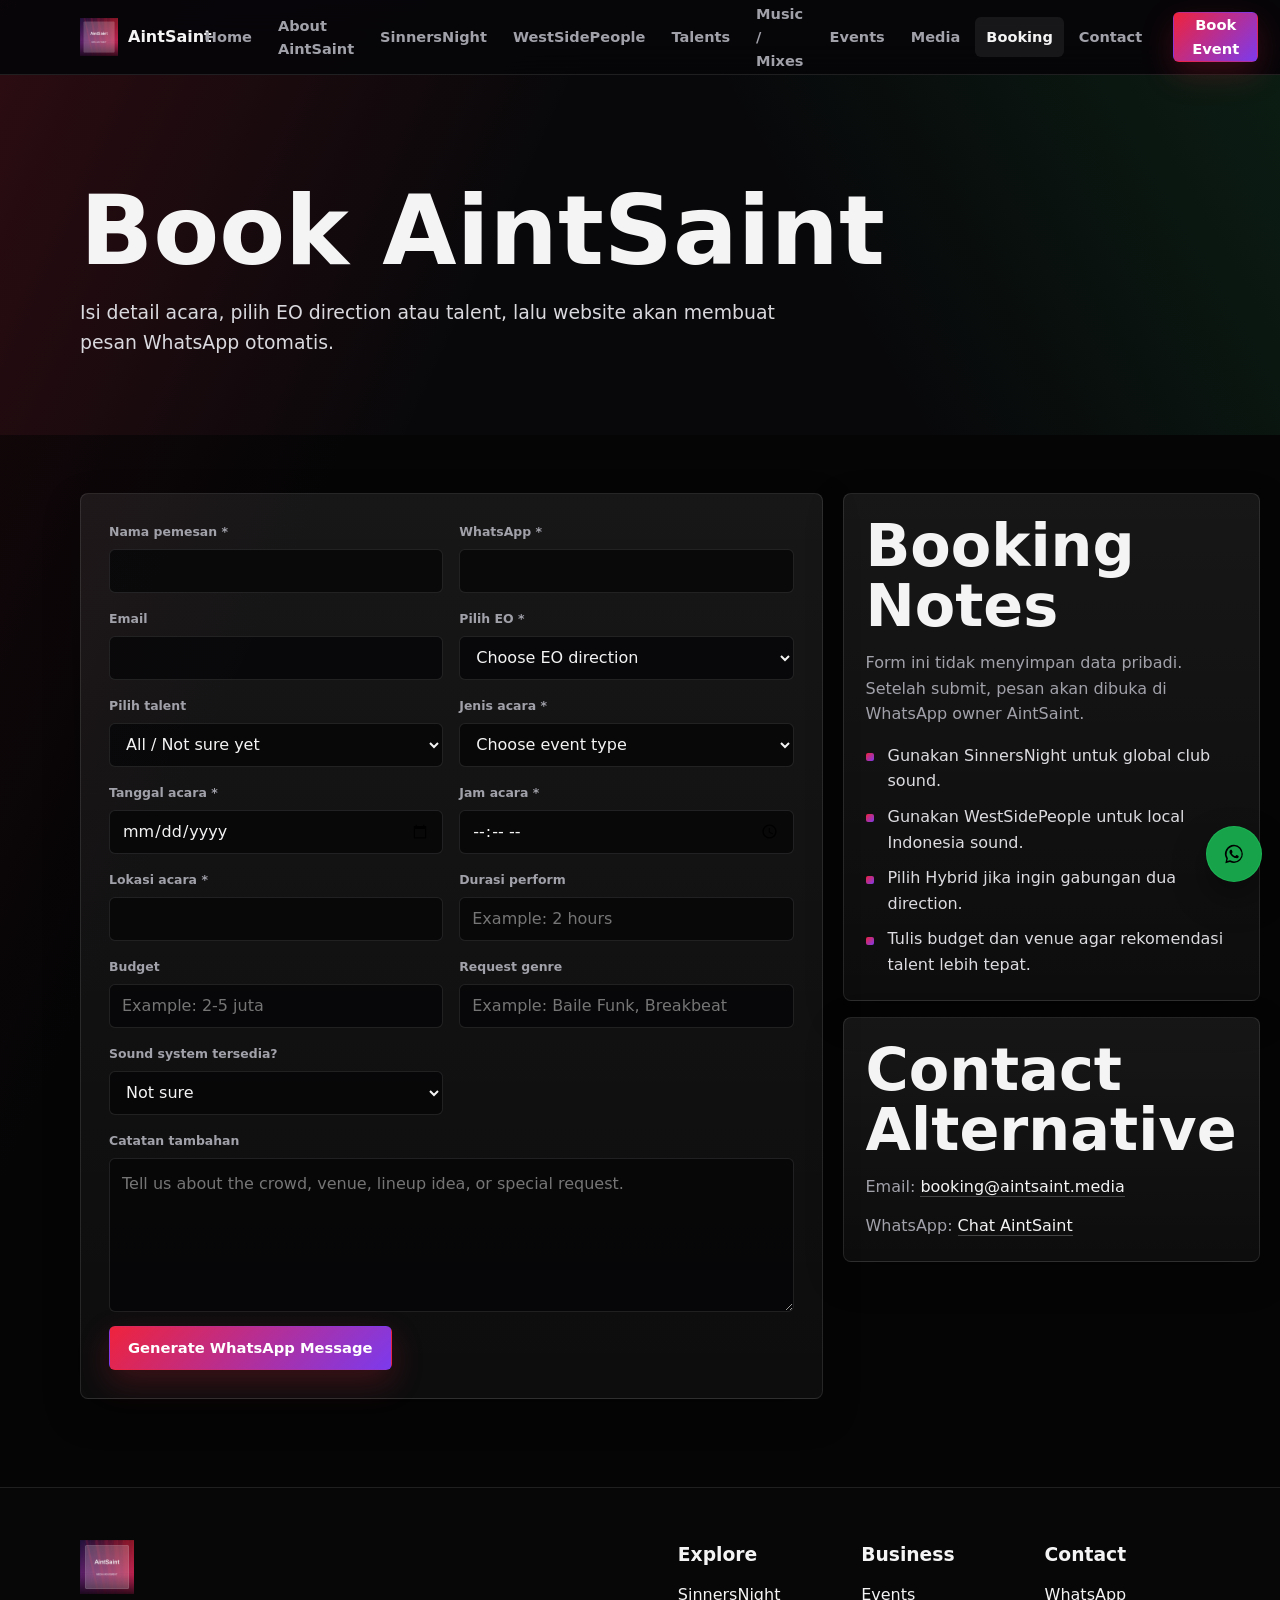
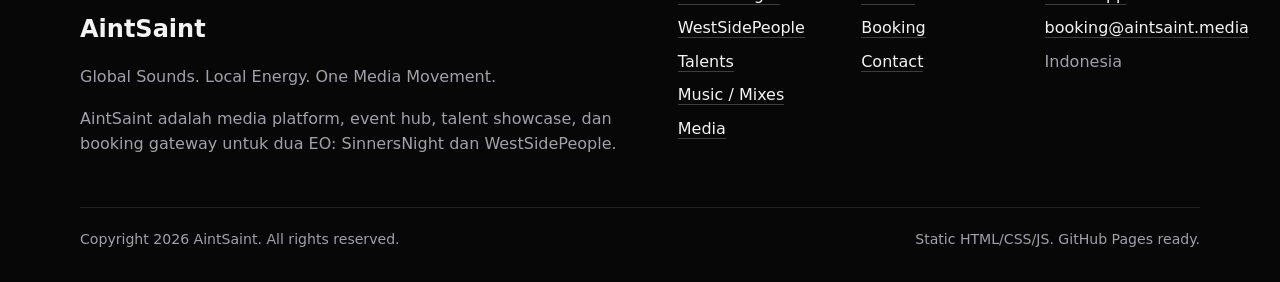
==== booking.html @ 56b997b6 "Initial AintSaint static site" ====
﻿<!doctype html>
<html lang="id">
  <head>
    <meta charset="utf-8">
    <meta name="viewport" content="width=device-width, initial-scale=1">
    <title>Book AintSaint</title>
    <meta name="description" content="Booking AintSaint, SinnersNight, WestSidePeople, atau talent DJ via WhatsApp.">
    <meta property="og:title" content="Book AintSaint">
    <meta property="og:description" content="Isi form booking dan website akan generate pesan WhatsApp otomatis.">
    <meta property="og:image" content="assets/img/hero/home-hero.jpg">
    <link rel="icon" href="assets/img/logos/aintsaint-logo.png">
    <link rel="stylesheet" href="assets/css/style.css">
    <link rel="stylesheet" href="assets/css/animations.css">
    <link rel="stylesheet" href="assets/css/responsive.css">
  </head>
  <body data-page="booking">
    <div id="site-header"></div>
    <main>
      <section class="hero hero--subpage">
        <div class="container hero__simple reveal">
          <h1>Book AintSaint</h1>
          <p>Isi detail acara, pilih EO direction atau talent, lalu website akan membuat pesan WhatsApp otomatis.</p>
        </div>
      </section>

      <section class="section section--tight">
        <div class="container booking-layout">
          <form class="booking-form card reveal" id="booking-form" novalidate>
            <div class="form-grid">
              <label>
                <span>Nama pemesan *</span>
                <input name="name" type="text" autocomplete="name" required>
              </label>
              <label>
                <span>WhatsApp *</span>
                <input name="whatsapp" type="tel" autocomplete="tel" required>
              </label>
              <label>
                <span>Email</span>
                <input name="email" type="email" autocomplete="email">
              </label>
              <label>
                <span>Pilih EO *</span>
                <select name="eo" required>
                  <option value="">Choose EO direction</option>
                  <option value="SinnersNight">SinnersNight</option>
                  <option value="WestSidePeople">WestSidePeople</option>
                  <option value="Hybrid">Hybrid / AintSaint Collaboration</option>
                </select>
              </label>
              <label>
                <span>Pilih talent</span>
                <select name="talent" id="booking-talent">
                  <option value="All / Not sure yet">All / Not sure yet</option>
                </select>
              </label>
              <label>
                <span>Jenis acara *</span>
                <select name="eventType" required>
                  <option value="">Choose event type</option>
                  <option value="Coffee shop">Coffee shop</option>
                  <option value="Club">Club</option>
                  <option value="Private party">Private party</option>
                  <option value="Campus event">Campus event</option>
                  <option value="Festival">Festival</option>
                  <option value="Brand event">Brand event</option>
                  <option value="Community event">Community event</option>
                  <option value="Other">Other</option>
                </select>
              </label>
              <label>
                <span>Tanggal acara *</span>
                <input name="eventDate" type="date" required>
              </label>
              <label>
                <span>Jam acara *</span>
                <input name="eventTime" type="time" required>
              </label>
              <label>
                <span>Lokasi acara *</span>
                <input name="location" type="text" required>
              </label>
              <label>
                <span>Durasi perform</span>
                <input name="duration" type="text" placeholder="Example: 2 hours">
              </label>
              <label>
                <span>Budget</span>
                <input name="budget" type="text" placeholder="Example: 2-5 juta">
              </label>
              <label>
                <span>Request genre</span>
                <input name="genreRequest" type="text" placeholder="Example: Baile Funk, Breakbeat">
              </label>
              <label>
                <span>Sound system tersedia?</span>
                <select name="soundSystem">
                  <option value="Not sure">Not sure</option>
                  <option value="Yes">Yes</option>
                  <option value="No">No</option>
                </select>
              </label>
              <input name="eventReference" id="booking-event-reference" type="hidden">
              <label class="form-full">
                <span>Catatan tambahan</span>
                <textarea name="notes" rows="5" placeholder="Tell us about the crowd, venue, lineup idea, or special request."></textarea>
              </label>
            </div>
            <p class="form-message" id="booking-message" aria-live="polite"></p>
            <button class="btn btn-primary" type="submit">Generate WhatsApp Message</button>
          </form>

          <aside class="booking-notes reveal">
            <div class="card">
              <h2>Booking Notes</h2>
              <p>Form ini tidak menyimpan data pribadi. Setelah submit, pesan akan dibuka di WhatsApp owner AintSaint.</p>
              <ul class="check-list">
                <li>Gunakan SinnersNight untuk global club sound.</li>
                <li>Gunakan WestSidePeople untuk local Indonesia sound.</li>
                <li>Pilih Hybrid jika ingin gabungan dua direction.</li>
                <li>Tulis budget dan venue agar rekomendasi talent lebih tepat.</li>
              </ul>
            </div>
            <div class="card contact-alt">
              <h2>Contact Alternative</h2>
              <p>Email: <a href="mailto:booking@aintsaint.media" data-setting-email>booking@aintsaint.media</a></p>
              <p>WhatsApp: <a href="#" data-whatsapp-link>Chat AintSaint</a></p>
            </div>
          </aside>
        </div>
      </section>
    </main>
    <div id="site-footer"></div>
    <a class="floating-whatsapp" href="booking.html" aria-label="Chat WhatsApp AintSaint" data-whatsapp-link><img src="assets/icons/whatsapp.svg" alt=""></a>
    <script src="assets/js/data-loader.js"></script>
    <script src="assets/js/utils.js"></script>
    <script src="assets/js/main.js"></script>
    <script src="assets/js/booking.js"></script>
  </body>
</html>
---- assets/css/style.css ----
﻿:root {
  --color-bg: #050506;
  --color-bg-soft: #0d0d10;
  --color-card: #141418;
  --color-card-soft: #1b1b22;
  --color-text: #f4f4f5;
  --color-muted: #a1a1aa;
  --color-border: rgba(255, 255, 255, 0.1);
  --color-primary: #ef233c;
  --color-secondary: #7c3aed;
  --color-accent: #facc15;
  --color-green: #22c55e;
  --gradient-sw: linear-gradient(135deg, #ef233c, #7c3aed);
  --gradient-sinners: linear-gradient(135deg, #ef233c, #7c3aed);
  --gradient-westside: linear-gradient(135deg, #facc15, #22c55e);
  --shadow-soft: 0 18px 48px rgba(0, 0, 0, 0.32);
  --shadow-card: 0 14px 36px rgba(0, 0, 0, 0.28);
  --radius: 8px;
  --header-height: 74px;
}

* {
  box-sizing: border-box;
}

html {
  scroll-behavior: smooth;
}

body {
  margin: 0;
  font-family: Inter, system-ui, -apple-system, BlinkMacSystemFont, "Segoe UI", sans-serif;
  color: var(--color-text);
  background:
    linear-gradient(180deg, rgba(124, 58, 237, 0.08), transparent 24rem),
    linear-gradient(115deg, rgba(239, 35, 60, 0.08), transparent 32rem),
    var(--color-bg);
  line-height: 1.6;
  min-width: 320px;
  overflow-x: hidden;
}

body.menu-open {
  overflow: hidden;
}

img {
  max-width: 100%;
  display: block;
}

a {
  color: inherit;
  text-decoration: none;
}

button,
input,
select,
textarea {
  font: inherit;
}

button {
  color: inherit;
}

main {
  min-height: 70vh;
}

.container {
  width: min(1120px, calc(100% - 32px));
  margin-inline: auto;
}

.narrow {
  width: min(840px, calc(100% - 32px));
}

.site-header {
  position: sticky;
  top: 0;
  z-index: 50;
  min-height: var(--header-height);
  border-bottom: 1px solid var(--color-border);
  background: rgba(5, 5, 6, 0.84);
  backdrop-filter: blur(18px);
}

.site-header__inner {
  min-height: var(--header-height);
  display: flex;
  align-items: center;
  justify-content: space-between;
  gap: 20px;
}

.brand {
  display: inline-flex;
  align-items: center;
  gap: 10px;
  font-weight: 800;
  letter-spacing: 0;
  white-space: nowrap;
}

.brand img {
  width: 38px;
  height: 38px;
  object-fit: contain;
}

.navbar {
  display: flex;
  align-items: center;
  gap: 4px;
}

.navbar a,
.mobile-menu a {
  min-height: 40px;
  display: inline-flex;
  align-items: center;
  border-radius: 6px;
  color: var(--color-muted);
  font-size: 0.91rem;
  font-weight: 650;
}

.navbar a {
  padding: 0 11px;
}

.navbar a:hover,
.navbar a.is-active,
.mobile-menu a:hover,
.mobile-menu a.is-active {
  color: var(--color-text);
  background: rgba(255, 255, 255, 0.07);
}

.nav-toggle {
  width: 44px;
  height: 44px;
  display: none;
  align-items: center;
  justify-content: center;
  gap: 4px;
  flex-direction: column;
  border: 1px solid var(--color-border);
  border-radius: 6px;
  background: rgba(255, 255, 255, 0.04);
  cursor: pointer;
}

.nav-toggle span {
  width: 18px;
  height: 2px;
  border-radius: 999px;
  background: var(--color-text);
}

.mobile-menu {
  display: none;
  border-top: 1px solid var(--color-border);
  background: rgba(5, 5, 6, 0.98);
}

.mobile-menu__inner {
  display: grid;
  gap: 8px;
  padding: 16px 0 20px;
}

.mobile-menu a {
  padding: 0 12px;
}

.btn {
  display: inline-flex;
  min-height: 44px;
  align-items: center;
  justify-content: center;
  gap: 8px;
  border: 1px solid transparent;
  border-radius: 6px;
  padding: 0 18px;
  font-size: 0.92rem;
  font-weight: 760;
  letter-spacing: 0;
  text-align: center;
  cursor: pointer;
  transition: transform 180ms ease, border-color 180ms ease, background 180ms ease, color 180ms ease;
}

.btn:hover {
  transform: translateY(-1px);
}

.btn-primary {
  background: var(--gradient-sinners);
  color: white;
  box-shadow: 0 12px 32px rgba(239, 35, 60, 0.22);
}

.btn-secondary {
  background: rgba(124, 58, 237, 0.18);
  border-color: rgba(124, 58, 237, 0.52);
  color: #efe9ff;
}

.btn-accent {
  background: var(--gradient-westside);
  color: #080808;
  box-shadow: 0 12px 32px rgba(250, 204, 21, 0.14);
}

.btn-ghost {
  background: rgba(255, 255, 255, 0.05);
  border-color: var(--color-border);
  color: var(--color-text);
}

.btn-light {
  background: var(--color-text);
  color: #08080a;
}

.text-link {
  display: inline-flex;
  align-items: center;
  min-height: 40px;
  color: var(--color-text);
  font-size: 0.94rem;
  font-weight: 760;
  border-bottom: 1px solid rgba(255, 255, 255, 0.38);
}

.hero {
  position: relative;
  min-height: min(760px, 82svh);
  display: flex;
  align-items: center;
  padding: 86px 0 72px;
  overflow: hidden;
}

.hero--subpage {
  min-height: 360px;
  padding: 88px 0 54px;
  background:
    linear-gradient(115deg, rgba(239, 35, 60, 0.15), transparent 40%),
    linear-gradient(240deg, rgba(34, 197, 94, 0.11), transparent 38%),
    #08080a;
}

.hero--image {
  background-size: cover;
  background-position: center;
}

.hero--home {
  background-image:
    linear-gradient(90deg, rgba(5, 5, 6, 0.96) 0%, rgba(5, 5, 6, 0.78) 48%, rgba(5, 5, 6, 0.3) 100%),
    url("../img/hero/home-hero.jpg");
}

.hero--sinners {
  background-image:
    linear-gradient(90deg, rgba(5, 5, 6, 0.95) 0%, rgba(31, 5, 20, 0.82) 48%, rgba(5, 5, 6, 0.3) 100%),
    url("../img/hero/sinnersnight-hero.jpg");
}

.hero--westside {
  background-image:
    linear-gradient(90deg, rgba(5, 5, 6, 0.95) 0%, rgba(28, 24, 4, 0.8) 48%, rgba(5, 5, 6, 0.3) 100%),
    url("../img/hero/westsidepeople-hero.jpg");
}

.hero__grid {
  display: grid;
  grid-template-columns: minmax(0, 1.14fr) minmax(280px, 0.86fr);
  align-items: end;
  gap: 44px;
}

.hero__copy {
  max-width: 760px;
}

.hero__logo {
  width: 76px;
  height: 76px;
  object-fit: contain;
  margin-bottom: 24px;
}

.hero h1,
.hero__simple h1 {
  margin: 0;
  font-size: clamp(3.4rem, 10vw, 7.8rem);
  line-height: 0.92;
  letter-spacing: 0;
}

.hero__simple h1 {
  font-size: clamp(2.8rem, 8vw, 6rem);
}

.hero__tagline {
  margin: 18px 0 0;
  font-size: clamp(1.25rem, 2.3vw, 2rem);
  line-height: 1.2;
  color: var(--color-text);
  font-weight: 760;
}

.hero__lead,
.hero__simple p {
  margin: 22px 0 0;
  max-width: 720px;
  color: #d9d9de;
  font-size: clamp(1rem, 1.7vw, 1.18rem);
}

.hero__actions {
  display: flex;
  flex-wrap: wrap;
  gap: 12px;
  margin-top: 30px;
}

.hero__panel {
  display: grid;
  gap: 14px;
}

.signal-card,
.card {
  border: 1px solid var(--color-border);
  border-radius: var(--radius);
  background: linear-gradient(180deg, rgba(255, 255, 255, 0.075), rgba(255, 255, 255, 0.035));
  box-shadow: var(--shadow-card);
}

.signal-card {
  padding: 26px;
  background: linear-gradient(180deg, rgba(20, 20, 24, 0.94), rgba(20, 20, 24, 0.82));
}

.signal-card span,
.label {
  display: block;
  color: var(--color-muted);
  font-size: 0.78rem;
  font-weight: 820;
  letter-spacing: 0.06em;
  text-transform: uppercase;
}

.signal-card strong {
  display: block;
  margin-top: 10px;
  font-size: clamp(1.9rem, 5vw, 3.5rem);
  line-height: 1;
}

.signal-card p {
  margin: 16px 0 0;
  color: #d1d1d6;
}

.signal-card--westside strong {
  color: var(--color-accent);
}

.signal-row {
  display: grid;
  grid-template-columns: repeat(3, 1fr);
  gap: 10px;
}

.signal-row div {
  min-height: 92px;
  padding: 18px;
  border: 1px solid var(--color-border);
  border-radius: var(--radius);
  background: rgba(255, 255, 255, 0.045);
}

.signal-row strong,
.signal-row span {
  display: block;
}

.signal-row strong {
  font-size: 1.7rem;
  line-height: 1;
}

.signal-row span {
  margin-top: 8px;
  color: var(--color-muted);
  font-size: 0.76rem;
  font-weight: 720;
}

.section {
  padding: 88px 0;
}

.section--tight {
  padding-top: 58px;
}

.section--soft {
  background: linear-gradient(180deg, rgba(255, 255, 255, 0.035), rgba(255, 255, 255, 0.01));
  border-block: 1px solid rgba(255, 255, 255, 0.055);
}

.section--cta {
  padding-top: 50px;
}

.section-header {
  display: flex;
  align-items: end;
  justify-content: space-between;
  gap: 24px;
  margin-bottom: 30px;
}

.section-header--center {
  display: block;
  text-align: center;
  margin-bottom: 0;
}

.section-header h2,
.card h2,
.feature-band h2,
.cta-band h2 {
  margin: 0;
  font-size: clamp(2rem, 4.6vw, 3.7rem);
  line-height: 1.02;
  letter-spacing: 0;
}

.section-header p,
.card p,
.feature-band p,
.cta-band p {
  margin: 14px 0 0;
  color: var(--color-muted);
  max-width: 720px;
}

.split-brand-grid {
  display: grid;
  grid-template-columns: repeat(2, minmax(0, 1fr));
  gap: 18px;
}

.brand-card {
  min-height: 460px;
  display: flex;
  flex-direction: column;
  justify-content: space-between;
  gap: 26px;
  padding: clamp(24px, 4vw, 42px);
  border: 1px solid var(--color-border);
  border-radius: var(--radius);
  overflow: hidden;
  box-shadow: var(--shadow-soft);
}

.brand-card--sinners {
  background:
    linear-gradient(140deg, rgba(239, 35, 60, 0.22), rgba(124, 58, 237, 0.12) 48%, rgba(255, 255, 255, 0.04)),
    #121216;
}

.brand-card--westside {
  background:
    linear-gradient(140deg, rgba(250, 204, 21, 0.22), rgba(34, 197, 94, 0.12) 54%, rgba(255, 255, 255, 0.04)),
    #121216;
}

.brand-card h2 {
  margin: 12px 0 0;
  font-size: clamp(2.4rem, 6vw, 5rem);
  line-height: 0.95;
  letter-spacing: 0;
}

.brand-card p {
  max-width: 560px;
  color: #dddddf;
}

.tag-cloud {
  display: flex;
  flex-wrap: wrap;
  gap: 8px;
}

.tag-cloud span,
.badge {
  display: inline-flex;
  align-items: center;
  min-height: 28px;
  border: 1px solid var(--color-border);
  border-radius: 6px;
  padding: 4px 9px;
  background: rgba(255, 255, 255, 0.055);
  color: #e6e6ea;
  font-size: 0.78rem;
  font-weight: 720;
}

.tag-cloud--large span {
  min-height: 38px;
  padding: 7px 12px;
  font-size: 0.9rem;
}

.badge--sinners {
  border-color: rgba(239, 35, 60, 0.42);
  color: #ffb7c0;
}

.badge--westside {
  border-color: rgba(250, 204, 21, 0.45);
  color: #ffe891;
}

.badge--hybrid {
  border-color: rgba(34, 197, 94, 0.45);
  color: #b8ffd3;
}

.card-grid,
.mix-grid,
.event-grid,
.service-grid,
.contact-grid {
  display: grid;
  grid-template-columns: repeat(3, minmax(0, 1fr));
  gap: 18px;
}

.mix-grid {
  grid-template-columns: repeat(3, minmax(0, 1fr));
}

.event-grid {
  grid-template-columns: repeat(2, minmax(0, 1fr));
}

.service-grid--compact {
  grid-template-columns: repeat(4, minmax(0, 1fr));
}

.card {
  padding: 22px;
}

.talent-card,
.mix-card,
.event-card,
.service-card,
.contact-card {
  position: relative;
  min-width: 0;
  border: 1px solid var(--color-border);
  border-radius: var(--radius);
  background: linear-gradient(180deg, rgba(255, 255, 255, 0.065), rgba(255, 255, 255, 0.028));
  overflow: hidden;
  box-shadow: var(--shadow-card);
}

.talent-card {
  display: flex;
  flex-direction: column;
}

.talent-card__image {
  aspect-ratio: 4 / 5;
  width: 100%;
  object-fit: cover;
  background: var(--color-card-soft);
}

.talent-card__body,
.mix-card__body,
.event-card__body,
.service-card {
  padding: 18px;
}

.talent-card h3,
.mix-card h3,
.event-card h3,
.service-card h3,
.contact-card strong {
  margin: 0;
  font-size: 1.22rem;
  line-height: 1.22;
}

.talent-card p,
.mix-card p,
.event-card p,
.service-card p {
  margin: 10px 0 0;
  color: var(--color-muted);
  font-size: 0.94rem;
}

.talent-card__meta,
.mix-card__meta,
.event-card__meta {
  display: flex;
  flex-wrap: wrap;
  gap: 8px;
  margin-bottom: 12px;
}

.talent-card__actions,
.mix-card__actions,
.event-card__actions {
  display: flex;
  flex-wrap: wrap;
  gap: 10px;
  margin-top: 18px;
}

.social-row {
  display: flex;
  flex-wrap: wrap;
  gap: 8px;
  margin-top: 16px;
}

.social-row a {
  width: 34px;
  height: 34px;
  display: inline-flex;
  align-items: center;
  justify-content: center;
  border: 1px solid var(--color-border);
  border-radius: 6px;
  background: rgba(255, 255, 255, 0.04);
}

.social-row img {
  width: 17px;
  height: 17px;
}

.mix-card__thumb,
.event-card__poster {
  aspect-ratio: 16 / 10;
  width: 100%;
  object-fit: cover;
  background: var(--color-card-soft);
}

.event-card__poster {
  aspect-ratio: 16 / 11;
}

.mix-card__topline,
.event-card__topline {
  display: flex;
  justify-content: space-between;
  gap: 10px;
  align-items: center;
  margin-bottom: 12px;
  color: var(--color-muted);
  font-size: 0.78rem;
  font-weight: 760;
  text-transform: uppercase;
  letter-spacing: 0.04em;
}

.featured-mix {
  min-height: 1px;
}

.featured-mix .mix-card {
  display: grid;
  grid-template-columns: minmax(260px, 0.9fr) minmax(0, 1.1fr);
  align-items: stretch;
}

.featured-mix .mix-card__thumb {
  height: 100%;
  aspect-ratio: auto;
}

.feature-band,
.cta-band {
  border: 1px solid var(--color-border);
  border-radius: var(--radius);
  background:
    linear-gradient(135deg, rgba(239, 35, 60, 0.16), rgba(124, 58, 237, 0.08) 48%, rgba(255, 255, 255, 0.04)),
    #111116;
  padding: clamp(24px, 4vw, 42px);
  box-shadow: var(--shadow-soft);
}

.feature-band--sinners {
  background: linear-gradient(135deg, rgba(239, 35, 60, 0.2), rgba(124, 58, 237, 0.12)), #111116;
}

.feature-band--westside {
  background: linear-gradient(135deg, rgba(250, 204, 21, 0.2), rgba(34, 197, 94, 0.12)), #111116;
}

.cta-band {
  display: flex;
  align-items: center;
  justify-content: space-between;
  gap: 24px;
}

.reason-grid {
  display: grid;
  grid-template-columns: repeat(3, minmax(0, 1fr));
  gap: 12px;
  margin-top: 24px;
}

.reason-grid div,
.stacked-list div,
.process-list div {
  border: 1px solid var(--color-border);
  border-radius: 6px;
  padding: 16px;
  background: rgba(255, 255, 255, 0.045);
  color: #e9e9ec;
  font-weight: 680;
}

.two-column {
  display: grid;
  grid-template-columns: minmax(0, 0.9fr) minmax(0, 1.1fr);
  gap: 42px;
  align-items: start;
}

.stacked-list,
.process-list {
  display: grid;
  gap: 12px;
}

.process-list {
  counter-reset: step;
}

.process-list div {
  display: flex;
  align-items: center;
  gap: 12px;
}

.process-list div::before {
  counter-increment: step;
  content: counter(step, decimal-leading-zero);
  display: inline-flex;
  width: 36px;
  height: 36px;
  align-items: center;
  justify-content: center;
  border-radius: 6px;
  background: var(--gradient-sw);
  color: white;
  font-size: 0.76rem;
  font-weight: 820;
}

.architecture {
  text-align: center;
}

.architecture__parent {
  display: inline-flex;
  min-width: 180px;
  min-height: 76px;
  align-items: center;
  justify-content: center;
  border: 1px solid rgba(255, 255, 255, 0.2);
  border-radius: var(--radius);
  background: var(--gradient-sw);
  font-size: 2rem;
  font-weight: 850;
}

.architecture__line {
  width: 1px;
  height: 44px;
  margin: 0 auto;
  background: var(--color-border);
}

.architecture__children {
  display: grid;
  grid-template-columns: repeat(2, minmax(0, 1fr));
  gap: 18px;
}

.card--sinners {
  border-color: rgba(239, 35, 60, 0.35);
}

.card--westside {
  border-color: rgba(250, 204, 21, 0.35);
}

.check-list {
  margin: 16px 0 0;
  padding: 0;
  display: grid;
  gap: 10px;
  list-style: none;
  color: #dcdce0;
}

.check-list li {
  position: relative;
  padding-left: 22px;
}

.check-list li::before {
  content: "";
  position: absolute;
  left: 0;
  top: 0.65em;
  width: 8px;
  height: 8px;
  border-radius: 2px;
  background: var(--gradient-sw);
}

.filter-bar {
  display: flex;
  align-items: end;
  justify-content: space-between;
  gap: 14px;
  margin-bottom: 24px;
  padding: 14px;
  border: 1px solid var(--color-border);
  border-radius: var(--radius);
  background: rgba(255, 255, 255, 0.045);
}

.filter-bar--mixes {
  display: grid;
  grid-template-columns: repeat(5, minmax(150px, 1fr));
  align-items: end;
}

.segmented-control {
  display: flex;
  flex-wrap: wrap;
  gap: 8px;
}

.segmented-control button {
  min-height: 40px;
  border: 1px solid var(--color-border);
  border-radius: 6px;
  padding: 0 14px;
  background: rgba(255, 255, 255, 0.04);
  color: var(--color-muted);
  font-size: 0.88rem;
  font-weight: 720;
  cursor: pointer;
}

.segmented-control button.is-active {
  background: var(--gradient-sw);
  border-color: transparent;
  color: white;
}

label {
  display: grid;
  gap: 7px;
}

label span,
.search-field span {
  color: var(--color-muted);
  font-size: 0.78rem;
  font-weight: 760;
}

input,
select,
textarea {
  width: 100%;
  min-height: 44px;
  border: 1px solid var(--color-border);
  border-radius: 6px;
  padding: 0 12px;
  background: rgba(5, 5, 6, 0.72);
  color: var(--color-text);
  outline: none;
}

textarea {
  min-height: 130px;
  padding: 12px;
  resize: vertical;
}

input:focus,
select:focus,
textarea:focus {
  border-color: rgba(239, 35, 60, 0.65);
  box-shadow: 0 0 0 3px rgba(239, 35, 60, 0.14);
}

.result-count {
  margin-bottom: 16px;
  color: var(--color-muted);
  font-size: 0.9rem;
  font-weight: 720;
}

.empty-state {
  grid-column: 1 / -1;
  padding: 28px;
  border: 1px dashed var(--color-border);
  border-radius: var(--radius);
  background: rgba(255, 255, 255, 0.035);
  color: var(--color-muted);
  text-align: center;
}

.booking-layout {
  display: grid;
  grid-template-columns: minmax(0, 1.35fr) minmax(300px, 0.65fr);
  gap: 20px;
  align-items: start;
}

.booking-form {
  padding: clamp(18px, 3vw, 28px);
}

.form-grid {
  display: grid;
  grid-template-columns: repeat(2, minmax(0, 1fr));
  gap: 16px;
}

.form-full {
  grid-column: 1 / -1;
}

.form-message {
  margin: 18px 0;
  color: #ffc0c8;
  font-weight: 680;
}

.form-message.is-success {
  color: #b8ffd3;
}

.booking-notes {
  display: grid;
  gap: 16px;
}

.contact-alt a,
.site-footer a {
  color: var(--color-text);
  border-bottom: 1px solid rgba(255, 255, 255, 0.22);
}

.contact-grid {
  grid-template-columns: repeat(4, minmax(0, 1fr));
}

.contact-card {
  min-height: 150px;
  display: grid;
  align-content: space-between;
  gap: 18px;
  padding: 20px;
}

.contact-card img {
  width: 24px;
  height: 24px;
}

.contact-card span {
  color: var(--color-muted);
  font-size: 0.8rem;
  font-weight: 760;
  text-transform: uppercase;
  letter-spacing: 0.04em;
}

.talent-detail-hero {
  min-height: auto;
  padding: 68px 0;
}

.talent-detail-grid {
  display: grid;
  grid-template-columns: minmax(260px, 0.72fr) minmax(0, 1.28fr);
  gap: 34px;
  align-items: center;
}

.talent-detail-photo {
  border-radius: var(--radius);
  aspect-ratio: 4 / 5;
  width: 100%;
  object-fit: cover;
  border: 1px solid var(--color-border);
  box-shadow: var(--shadow-card);
}

.detail-section-grid {
  display: grid;
  grid-template-columns: repeat(2, minmax(0, 1fr));
  gap: 18px;
}

.gallery-strip {
  display: grid;
  grid-template-columns: repeat(3, minmax(0, 1fr));
  gap: 12px;
}

.gallery-strip img {
  aspect-ratio: 16 / 10;
  width: 100%;
  object-fit: cover;
  border: 1px solid var(--color-border);
  border-radius: var(--radius);
}

.modal {
  position: fixed;
  inset: 0;
  z-index: 100;
  display: none;
  align-items: center;
  justify-content: center;
  padding: 18px;
  background: rgba(0, 0, 0, 0.76);
}

.modal.is-open {
  display: flex;
}

.modal__panel {
  width: min(740px, 100%);
  max-height: min(760px, calc(100svh - 36px));
  overflow: auto;
  border: 1px solid var(--color-border);
  border-radius: var(--radius);
  background: #101014;
  box-shadow: var(--shadow-soft);
  padding: 22px;
}

.modal__close {
  min-height: 40px;
  margin-left: auto;
  display: flex;
  align-items: center;
  justify-content: center;
  border: 1px solid var(--color-border);
  border-radius: 6px;
  background: rgba(255, 255, 255, 0.05);
  padding: 0 14px;
  cursor: pointer;
}

.site-footer {
  padding: 52px 0 32px;
  border-top: 1px solid var(--color-border);
  background: #070708;
}

.site-footer__grid {
  display: grid;
  grid-template-columns: minmax(0, 1.1fr) repeat(3, minmax(140px, 0.3fr));
  gap: 28px;
}

.site-footer h2,
.site-footer h3 {
  margin: 0;
}

.site-footer p,
.site-footer li {
  color: var(--color-muted);
}

.site-footer ul {
  margin: 12px 0 0;
  padding: 0;
  display: grid;
  gap: 8px;
  list-style: none;
}

.site-footer__brand img {
  width: 54px;
  height: 54px;
  margin-bottom: 16px;
}

.site-footer__bottom {
  display: flex;
  justify-content: space-between;
  gap: 16px;
  margin-top: 34px;
  padding-top: 20px;
  border-top: 1px solid var(--color-border);
  color: var(--color-muted);
  font-size: 0.88rem;
}

.floating-whatsapp {
  position: fixed;
  right: 18px;
  bottom: 18px;
  z-index: 70;
  width: 56px;
  height: 56px;
  display: flex;
  align-items: center;
  justify-content: center;
  border: 1px solid rgba(34, 197, 94, 0.5);
  border-radius: 50%;
  background: #16a34a;
  box-shadow: 0 16px 34px rgba(0, 0, 0, 0.38);
}

.floating-whatsapp img {
  width: 26px;
  height: 26px;
}

.hidden {
  display: none !important;
}
---- assets/css/animations.css ----
﻿@media (prefers-reduced-motion: no-preference) {
  .reveal {
    opacity: 0;
    transform: translateY(16px);
    transition: opacity 520ms ease, transform 520ms ease;
  }

  .reveal.is-visible {
    opacity: 1;
    transform: translateY(0);
  }

  .talent-card,
  .mix-card,
  .event-card,
  .service-card,
  .contact-card {
    transition: transform 180ms ease, border-color 180ms ease, background 180ms ease;
  }

  .talent-card:hover,
  .mix-card:hover,
  .event-card:hover,
  .service-card:hover,
  .contact-card:hover {
    transform: translateY(-3px);
    border-color: rgba(255, 255, 255, 0.22);
  }
}

@media (prefers-reduced-motion: reduce) {
  html {
    scroll-behavior: auto;
  }
}
---- assets/css/responsive.css ----
﻿@media (max-width: 1024px) {
  .navbar,
  .site-header .btn {
    display: none;
  }

  .nav-toggle {
    display: inline-flex;
  }

  .mobile-menu.is-open {
    display: block;
  }

  .hero__grid,
  .two-column,
  .booking-layout,
  .talent-detail-grid {
    grid-template-columns: 1fr;
  }

  .hero__panel {
    max-width: 620px;
  }

  .card-grid,
  .mix-grid,
  .service-grid,
  .service-grid--compact,
  .contact-grid {
    grid-template-columns: repeat(2, minmax(0, 1fr));
  }

  .filter-bar--mixes {
    grid-template-columns: repeat(2, minmax(0, 1fr));
  }

  .site-footer__grid {
    grid-template-columns: repeat(2, minmax(0, 1fr));
  }
}

@media (max-width: 768px) {
  :root {
    --header-height: 66px;
  }

  .container,
  .narrow {
    width: min(100% - 24px, 1120px);
  }

  .hero {
    min-height: auto;
    padding: 58px 0 52px;
  }

  .hero--subpage {
    min-height: auto;
    padding: 62px 0 44px;
  }

  .hero__logo {
    width: 62px;
    height: 62px;
  }

  .hero__actions,
  .talent-card__actions,
  .mix-card__actions,
  .event-card__actions {
    flex-direction: column;
    align-items: stretch;
  }

  .split-brand-grid,
  .card-grid,
  .mix-grid,
  .event-grid,
  .service-grid,
  .service-grid--compact,
  .contact-grid,
  .architecture__children,
  .reason-grid,
  .detail-section-grid,
  .gallery-strip {
    grid-template-columns: 1fr;
  }

  .brand-card {
    min-height: 380px;
  }

  .section {
    padding: 62px 0;
  }

  .section--tight {
    padding-top: 38px;
  }

  .section-header,
  .cta-band,
  .site-footer__bottom {
    display: grid;
    align-items: start;
  }

  .filter-bar {
    display: grid;
    align-items: stretch;
  }

  .filter-bar--mixes,
  .form-grid,
  .site-footer__grid {
    grid-template-columns: 1fr;
  }

  .featured-mix .mix-card {
    display: block;
  }

  .featured-mix .mix-card__thumb {
    aspect-ratio: 16 / 10;
    height: auto;
  }

  .signal-row {
    grid-template-columns: 1fr;
  }

  .floating-whatsapp {
    right: 14px;
    bottom: 14px;
    width: 52px;
    height: 52px;
  }
}

@media (max-width: 480px) {
  .site-header__inner {
    gap: 12px;
  }

  .brand img {
    width: 34px;
    height: 34px;
  }

  .brand span {
    font-size: 0.95rem;
  }

  .hero h1,
  .hero__simple h1 {
    font-size: clamp(2.7rem, 16vw, 4.2rem);
  }

  .hero__tagline {
    font-size: 1.15rem;
  }

  .hero__lead,
  .hero__simple p {
    font-size: 1rem;
  }

  .section-header h2,
  .card h2,
  .feature-band h2,
  .cta-band h2 {
    font-size: clamp(1.85rem, 12vw, 2.7rem);
  }

  .brand-card h2 {
    font-size: clamp(2.35rem, 15vw, 3.4rem);
  }

  .card,
  .talent-card__body,
  .mix-card__body,
  .event-card__body,
  .service-card,
  .contact-card,
  .feature-band,
  .cta-band {
    padding: 18px;
  }

  .segmented-control {
    display: grid;
    grid-template-columns: 1fr 1fr;
  }
}
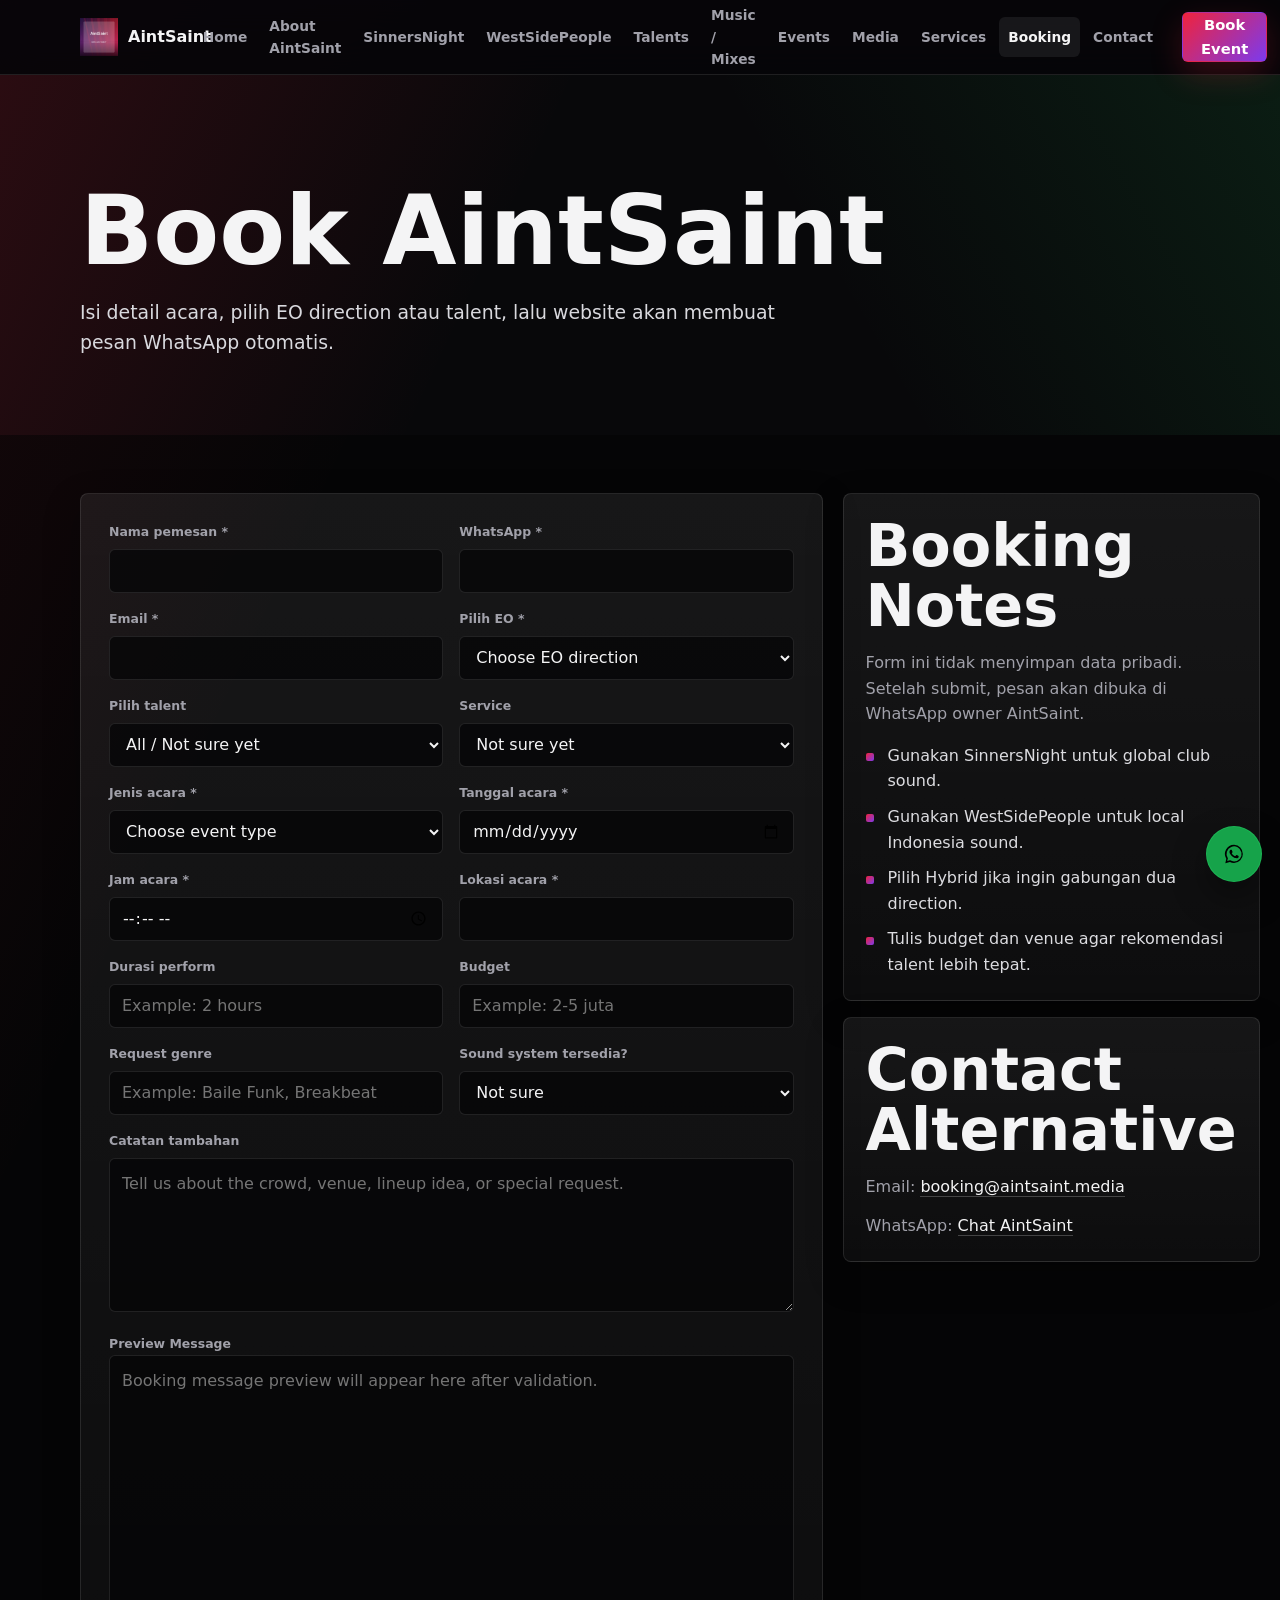
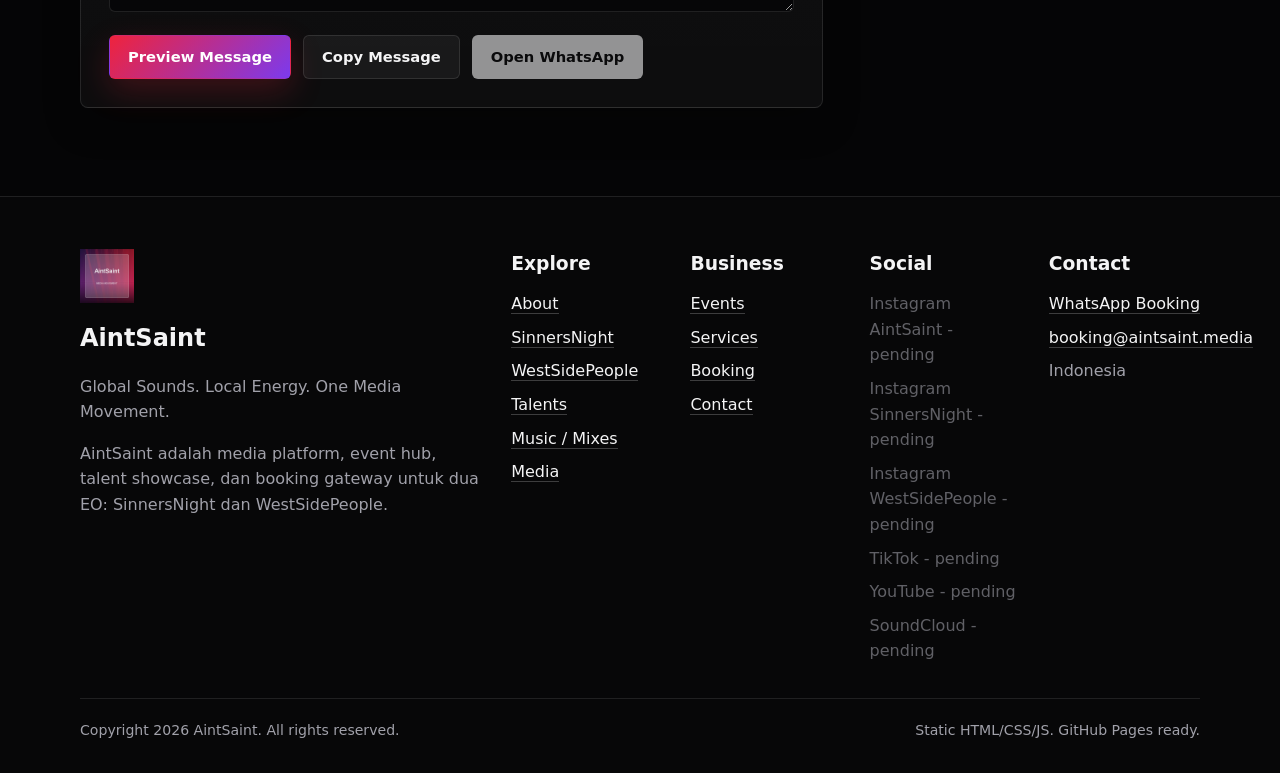
==== commit c82b0c88: "Revise AintSaint services and booking flow" ====
--- a/booking.html
+++ b/booking.html
@@ -36,8 +36,8 @@
                 <input name="whatsapp" type="tel" autocomplete="tel" required>
               </label>
               <label>
-                <span>Email</span>
-                <input name="email" type="email" autocomplete="email">
+                <span>Email *</span>
+                <input name="email" type="email" autocomplete="email" required>
               </label>
               <label>
                 <span>Pilih EO *</span>
@@ -52,6 +52,12 @@
                 <span>Pilih talent</span>
                 <select name="talent" id="booking-talent">
                   <option value="All / Not sure yet">All / Not sure yet</option>
+                </select>
+              </label>
+              <label>
+                <span>Service</span>
+                <select name="service" id="booking-service">
+                  <option value="Not sure yet">Not sure yet</option>
                 </select>
               </label>
               <label>
@@ -107,7 +113,15 @@
               </label>
             </div>
             <p class="form-message" id="booking-message" aria-live="polite"></p>
-            <button class="btn btn-primary" type="submit">Generate WhatsApp Message</button>
+            <label class="form-full booking-preview">
+              <span>Preview Message</span>
+              <textarea id="booking-preview" rows="9" readonly placeholder="Booking message preview will appear here after validation."></textarea>
+            </label>
+            <div class="booking-actions">
+              <button class="btn btn-primary" type="submit">Preview Message</button>
+              <button class="btn btn-ghost" type="button" id="copy-booking-message" disabled>Copy Message</button>
+              <a class="btn btn-light is-disabled" id="open-whatsapp-link" aria-disabled="true">Open WhatsApp</a>
+            </div>
           </form>
 
           <aside class="booking-notes reveal">
--- a/assets/css/style.css
+++ b/assets/css/style.css
@@ -124,12 +124,12 @@
   align-items: center;
   border-radius: 6px;
   color: var(--color-muted);
-  font-size: 0.91rem;
+  font-size: 0.86rem;
   font-weight: 650;
 }
 
 .navbar a {
-  padding: 0 11px;
+  padding: 0 9px;
 }
 
 .navbar a:hover,
@@ -719,6 +719,10 @@
   background: linear-gradient(135deg, rgba(250, 204, 21, 0.2), rgba(34, 197, 94, 0.12)), #111116;
 }
 
+.media-categories {
+  margin-bottom: 24px;
+}
+
 .cta-band {
   display: flex;
   align-items: center;
@@ -973,9 +977,37 @@
   color: #b8ffd3;
 }
 
+.booking-preview {
+  display: block;
+  margin-top: 18px;
+}
+
+.booking-preview textarea {
+  min-height: 210px;
+}
+
+.booking-actions {
+  display: flex;
+  flex-wrap: wrap;
+  gap: 12px;
+  margin-top: 16px;
+}
+
 .booking-notes {
   display: grid;
   gap: 16px;
+}
+
+.is-disabled,
+.contact-card.is-disabled,
+.btn.is-disabled,
+.muted-link {
+  opacity: 0.58;
+  cursor: not-allowed;
+}
+
+.btn.is-disabled {
+  pointer-events: none;
 }
 
 .contact-alt a,
@@ -1097,7 +1129,7 @@
 
 .site-footer__grid {
   display: grid;
-  grid-template-columns: minmax(0, 1.1fr) repeat(3, minmax(140px, 0.3fr));
+  grid-template-columns: minmax(240px, 1.2fr) repeat(4, minmax(128px, 0.45fr));
   gap: 28px;
 }
 
